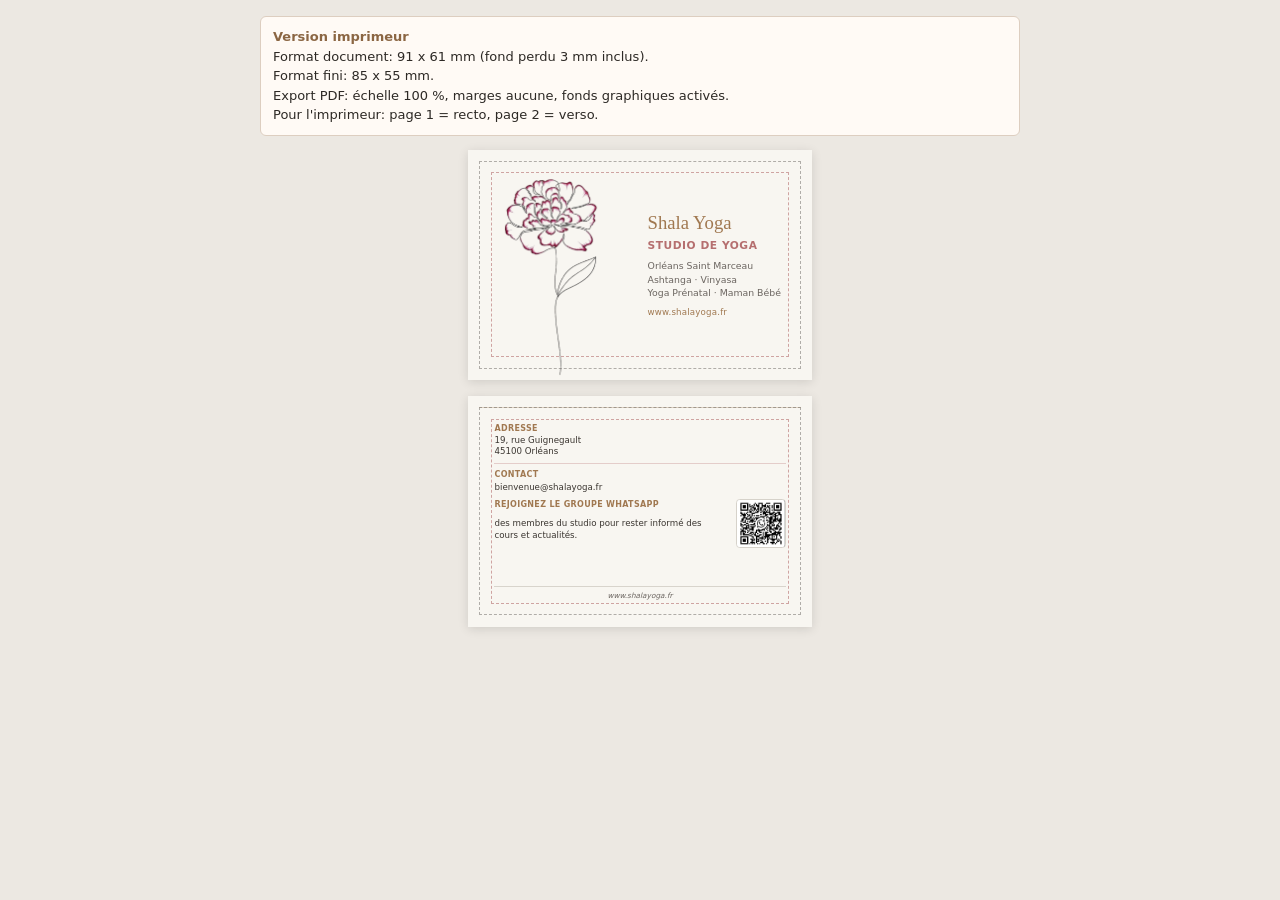
==== business-card-print.html @ 8cebc2f2 "WIP" ====
<!DOCTYPE html>
<html lang="fr">
<head>
  <meta charset="UTF-8" />
  <meta name="viewport" content="width=device-width, initial-scale=1.0" />
  <title>Shala Yoga - Cartes imprimeur</title>
  <style>
    :root {
      --trim-w: 85mm;
      --trim-h: 55mm;
      --bleed: 3mm;
      --doc-w: 91mm;
      --doc-h: 61mm;

      --color-bg: #f8f6f1;
      --color-brand: #a07850;
      --color-accent: #b56f6f;
      --color-text: #3a3530;
      --color-text-soft: #6b6560;
      --color-border: #d8d4cc;
    }

    * {
      box-sizing: border-box;
      margin: 0;
      padding: 0;
    }

    body {
      font-family: "Segoe UI", system-ui, -apple-system, sans-serif;
      background: #ece8e2;
      color: #2d2925;
      padding: 16px;
    }

    .help {
      max-width: 760px;
      margin: 0 auto 14px;
      padding: 10px 12px;
      border: 1px solid #ddcec0;
      background: #fffaf5;
      border-radius: 6px;
      font-size: 13px;
      line-height: 1.5;
    }

    .help strong {
      color: #8b6643;
    }

    .sheets {
      display: grid;
      gap: 16px;
      justify-content: center;
    }

    .sheet {
      position: relative;
      width: var(--doc-w);
      height: var(--doc-h);
      background: #fff;
      box-shadow: 0 2px 10px rgba(0, 0, 0, 0.12);
      overflow: hidden;
      page-break-after: always;
      break-after: page;
      print-color-adjust: exact;
      -webkit-print-color-adjust: exact;
    }

    .trim,
    .safe {
      position: absolute;
      pointer-events: none;
    }

    .trim {
      left: var(--bleed);
      top: var(--bleed);
      width: var(--trim-w);
      height: var(--trim-h);
      border: 0.2mm dashed rgba(90, 85, 80, 0.45);
    }

    .safe {
      left: calc(var(--bleed) + 3mm);
      top: calc(var(--bleed) + 3mm);
      width: calc(var(--trim-w) - 6mm);
      height: calc(var(--trim-h) - 6mm);
      border: 0.2mm dashed rgba(181, 111, 111, 0.6);
    }

    .card {
      width: 100%;
      height: 100%;
      position: relative;
      overflow: hidden;
    }

    .card--recto {
      background: var(--color-bg);
      display: grid;
      grid-template-columns: minmax(30mm, 1fr) 1fr;
      gap: 4mm;
      align-items: center;
    }

    .logo-wrap {
      display: flex;
      justify-content: center;
      align-items: center;
      height: 100%;
      padding-top: 3mm;
    }

    .logo-wrap img {
      width: 30mm;
      max-width: 100%;
      height: auto;
      object-fit: contain;
      filter: drop-shadow(0 0 0.5px rgba(0, 0, 0, 0.05));
      padding-top: 15px;
    }

    .content {
      padding: 7mm 7mm 7mm 0;
      display: flex;
      flex-direction: column;
      justify-content: center;
    }

    .title {
      font-family: Georgia, "Times New Roman", serif;
      font-size: 14pt;
      line-height: 1.2;
      color: var(--color-brand);
      margin-bottom: 1mm;
      font-weight: 400;
    }

    .subtitle {
      font-size: 8pt;
      color: var(--color-accent);
      text-transform: uppercase;
      letter-spacing: 0.05em;
      margin-bottom: 2mm;
      font-weight: 600;
    }

    .practices {
      font-size: 7pt;
      color: var(--color-text-soft);
      line-height: 1.45;
      margin-bottom: 2mm;
    }

    .site-url {
      font-size: 6.5pt;
      color: var(--color-brand);
      letter-spacing: 0.02em;
    }

    .card--verso {
      background: var(--color-bg);
      padding: 7mm;
    }

    .card--verso::before {
      content: "";
      position: absolute;
      top: 3mm;
      left: 3mm;
      right: 3mm;
      height: 1px;
      background: rgba(160, 120, 80, 0.3);
    }

    .body {
      height: 100%;
      display: flex;
      flex-direction: column;
      justify-content: space-between;
    }

    .contact {
      font-size: 6.5pt;
      color: var(--color-text);
      line-height: 1.45;
    }

    .contact-item {
      margin-bottom: 1.5mm;
    }

    .contact-item:last-child {
      display: grid;
      grid-template-columns: 1fr auto;
      column-gap: 2.5mm;
      align-items: start;
      margin-bottom: 0;
    }

    .contact-item:last-child .label,
    .contact-item:last-child .value {
      grid-column: 1;
    }

    .label {
      font-weight: 600;
      color: var(--color-brand);
      font-size: 6pt;
      text-transform: uppercase;
      letter-spacing: 0.04em;
    }

    .value {
      font-size: 6.5pt;
      color: var(--color-text);
      margin-top: 0.25mm;
      line-height: 1.3;
    }

    .divider {
      width: 100%;
      height: 0.5px;
      background: rgba(181, 111, 111, 0.3);
      margin: 1.5mm 0;
    }

    .qrcode {
      grid-column: 2;
      grid-row: 1 / span 2;
      width: 13mm;
      height: 13mm;
      align-self: center;
      background: rgba(255, 255, 255, 0.92);
      border: 1px solid #d6d2ca;
      border-radius: 1mm;
      display: inline-flex;
      align-items: center;
      justify-content: center;
      overflow: hidden;
    }

    .qrcode img {
      width: 100%;
      height: 100%;
      object-fit: cover;
    }

    .footer {
      border-top: 1px solid var(--color-border);
      padding-top: 1mm;
      font-size: 5.5pt;
      color: var(--color-text-soft);
      text-align: center;
      font-style: italic;
    }

    @page {
      size: 91mm 61mm;
      margin: 0;
    }

    @media print {
      body {
        background: #fff;
        padding: 0;
      }

      .help {
        display: none;
      }

      .sheets {
        display: block;
      }

      .sheet {
        margin: 0;
        box-shadow: none;
      }

      .trim,
      .safe {
        display: none;
      }
    }
  </style>
</head>
<body>
  <div class="help">
    <strong>Version imprimeur</strong><br />
    Format document: 91 x 61 mm (fond perdu 3 mm inclus).<br />
    Format fini: 85 x 55 mm.<br />
    Export PDF: échelle 100 %, marges aucune, fonds graphiques activés.<br />
    Pour l'imprimeur: page 1 = recto, page 2 = verso.
  </div>

  <div class="sheets">
    <!-- Page 1: Recto -->
    <section class="sheet" aria-label="Recto">
      <div class="card card--recto">
        <div class="logo-wrap">
          <img src="assets/logo-business-card.png" alt="Shala Yoga" />
        </div>

        <div class="content">
          <h1 class="title">Shala Yoga</h1>
          <div class="subtitle">Studio de Yoga</div>
          <div class="practices">
            Orléans Saint Marceau<br />
            Ashtanga · Vinyasa<br />
            Yoga Prénatal · Maman Bébé
          </div>
          <div class="site-url">www.shalayoga.fr</div>
        </div>
      </div>

      <div class="trim" aria-hidden="true"></div>
      <div class="safe" aria-hidden="true"></div>
    </section>

    <!-- Page 2: Verso -->
    <section class="sheet" aria-label="Verso">
      <div class="card card--verso">
        <div class="body">
          <div class="contact">
            <div class="contact-item">
              <div class="label">Adresse</div>
              <div class="value">
                19, rue Guignegault<br />
                45100 Orléans
              </div>
            </div>

            <div class="divider"></div>

            <div class="contact-item">
              <div class="label">Contact</div>
              <div class="value">bienvenue@shalayoga.fr</div>
            </div>

            <div class="contact-item">
              <div class="label">Rejoignez le groupe WhatsApp</div>
              <div class="value">des membres du studio pour rester informé des cours et actualités.</div>
              <div class="qrcode">
                <img src="assets/qrcode-shala-yoga.png" alt="QR Code" />
              </div>
            </div>
          </div>

          <div class="footer">www.shalayoga.fr</div>
        </div>
      </div>

      <div class="trim" aria-hidden="true"></div>
      <div class="safe" aria-hidden="true"></div>
    </section>
  </div>
</body>
</html>
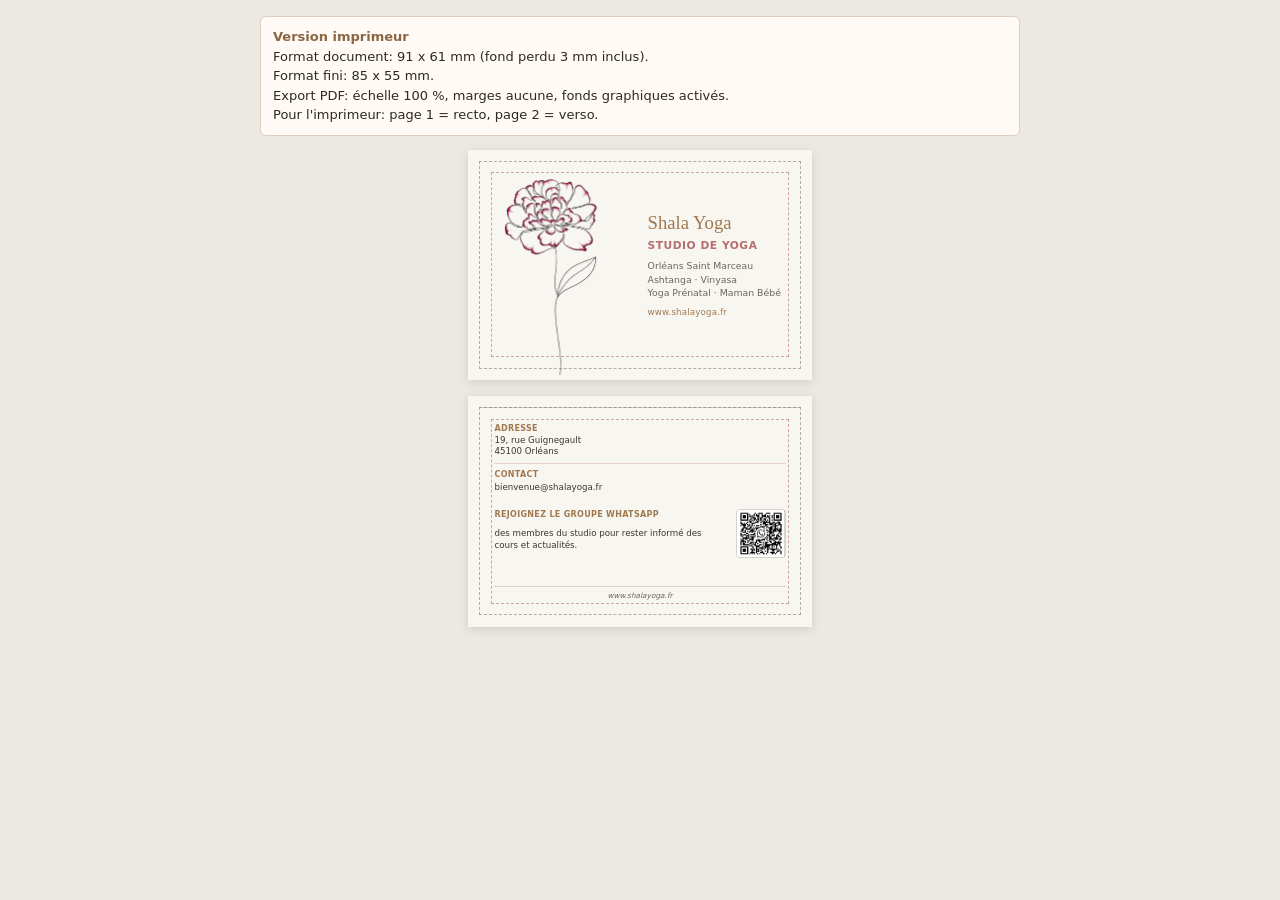
==== commit 0c847bfe: "WIP" ====
--- a/business-card-print.html
+++ b/business-card-print.html
@@ -197,6 +197,7 @@
       column-gap: 2.5mm;
       align-items: start;
       margin-bottom: 0;
+      padding-top: 10px;
     }
 
     .contact-item:last-child .label,
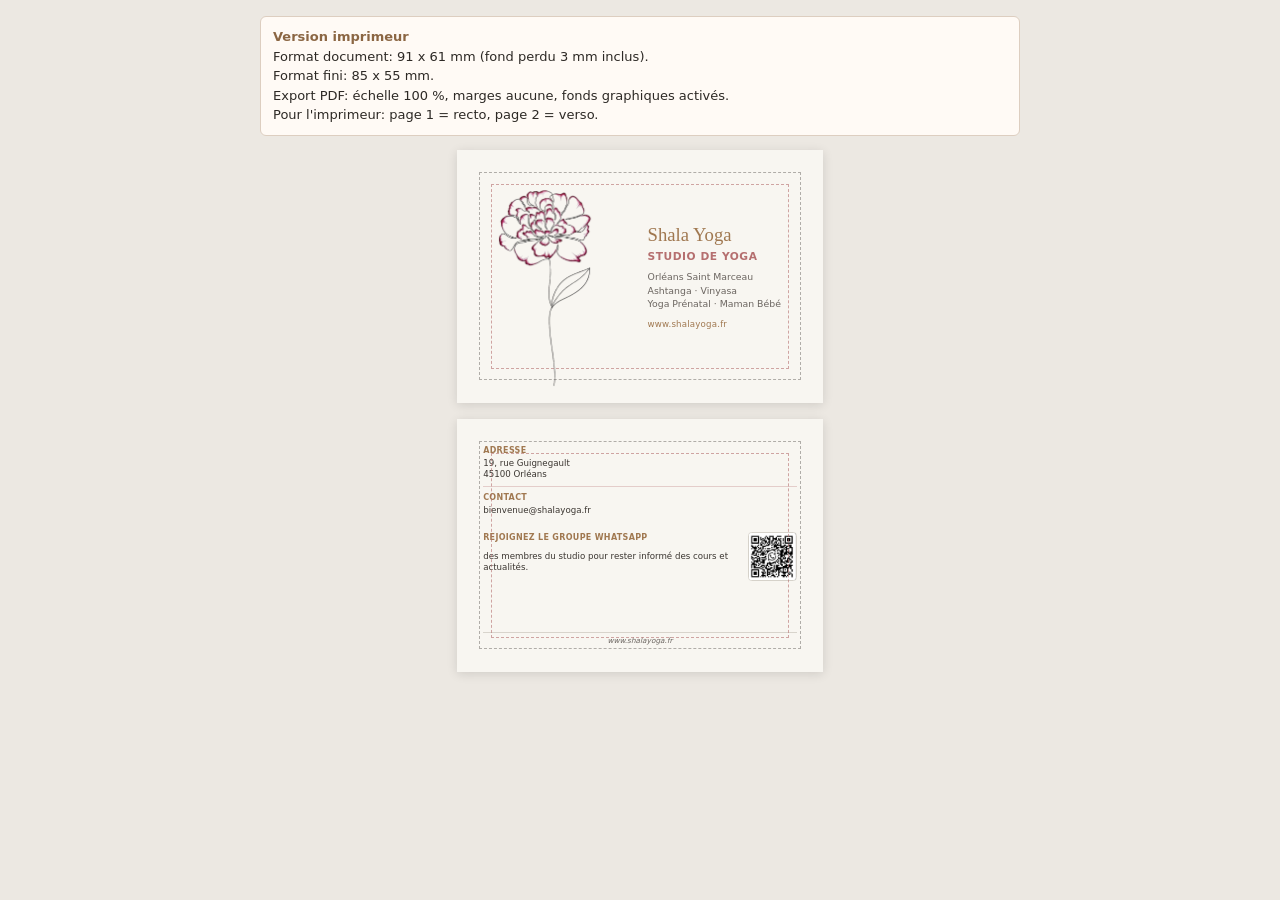
==== commit b32147ee: "WIP" ====
--- a/business-card-print.html
+++ b/business-card-print.html
@@ -8,9 +8,9 @@
     :root {
       --trim-w: 85mm;
       --trim-h: 55mm;
-      --bleed: 3mm;
-      --doc-w: 91mm;
-      --doc-h: 61mm;
+      --bleed: 6mm;
+      --doc-w: 97mm;
+      --doc-h: 67mm;
 
       --color-bg: #f8f6f1;
       --color-brand: #a07850;
@@ -162,16 +162,6 @@
     .card--verso {
       background: var(--color-bg);
       padding: 7mm;
-    }
-
-    .card--verso::before {
-      content: "";
-      position: absolute;
-      top: 3mm;
-      left: 3mm;
-      right: 3mm;
-      height: 1px;
-      background: rgba(160, 120, 80, 0.3);
     }
 
     .body {
@@ -258,7 +248,7 @@
     }
 
     @page {
-      size: 91mm 61mm;
+      size: 97mm 67mm;
       margin: 0;
     }
 
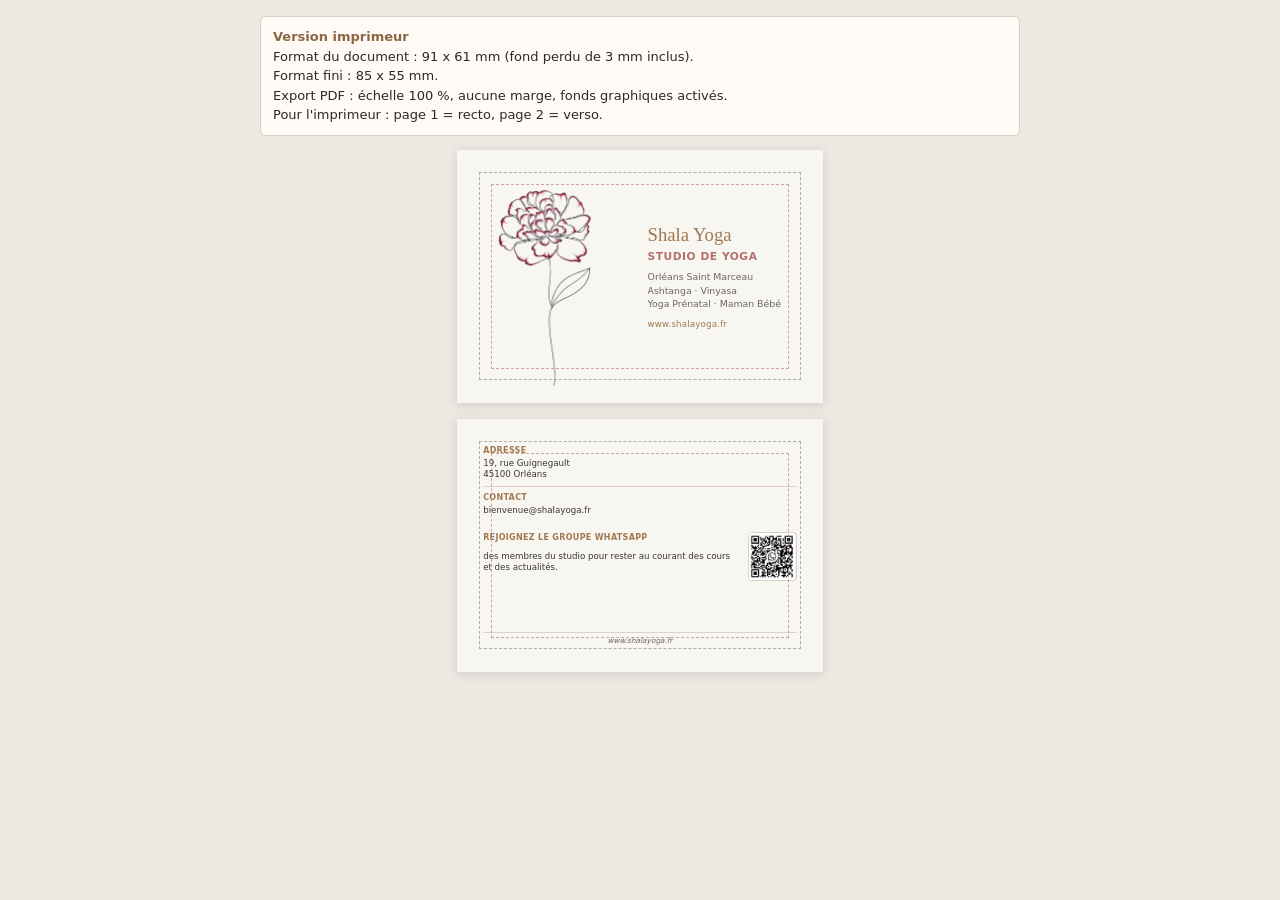
==== commit 81b2b88f: "WIP" ====
--- a/business-card-print.html
+++ b/business-card-print.html
@@ -281,10 +281,10 @@
 <body>
   <div class="help">
     <strong>Version imprimeur</strong><br />
-    Format document: 91 x 61 mm (fond perdu 3 mm inclus).<br />
-    Format fini: 85 x 55 mm.<br />
-    Export PDF: échelle 100 %, marges aucune, fonds graphiques activés.<br />
-    Pour l'imprimeur: page 1 = recto, page 2 = verso.
+    Format du document : 91 x 61 mm (fond perdu de 3 mm inclus).<br />
+    Format fini : 85 x 55 mm.<br />
+    Export PDF : échelle 100 %, aucune marge, fonds graphiques activés.<br />
+    Pour l'imprimeur : page 1 = recto, page 2 = verso.
   </div>
 
   <div class="sheets">
@@ -333,7 +333,7 @@
 
             <div class="contact-item">
               <div class="label">Rejoignez le groupe WhatsApp</div>
-              <div class="value">des membres du studio pour rester informé des cours et actualités.</div>
+              <div class="value">des membres du studio pour rester au courant des cours et des actualités.</div>
               <div class="qrcode">
                 <img src="assets/qrcode-shala-yoga.png" alt="QR Code" />
               </div>
